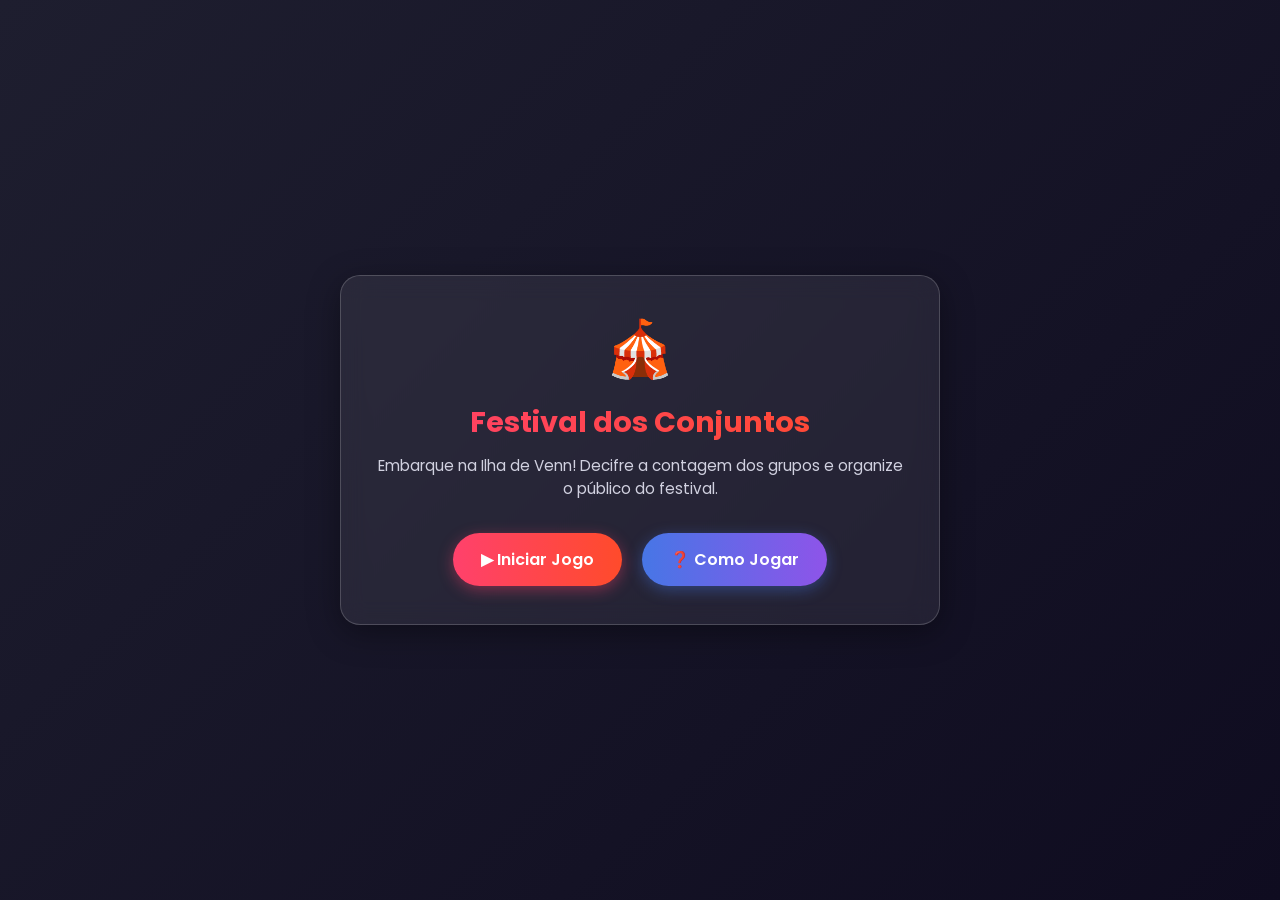
==== index.html @ 45c469af "fix: add index.html so Railpack detects the static site" ====
<!DOCTYPE html>
<html lang="pt-BR">
<head>
    <meta charset="UTF-8">
    <meta name="viewport" content="width=device-width, initial-scale=1.0">
    <title>Festival dos Conjuntos - Diagramas de Venn</title>
    <link rel="stylesheet" href="style.css">
    <link href="https://fonts.googleapis.com/css2?family=Poppins:wght@400;600;700&display=swap" rel="stylesheet">
</head>
<body>
    <div class="main-card">
        <!-- Tela Inicial / Boas-Vindas -->
        <section id="screen-welcome" class="screen active">
            <div class="hero-header">
                <div class="icon-emoji">🎪</div>
                <h1>Festival dos Conjuntos</h1>
            </div>
            <p class="subtitle">Embarque na Ilha de Venn! Decifre a contagem dos grupos e organize o público do festival.</p>
            <div class="button-group">
                <button id="btn-start" class="btn btn-primary" onclick="startGame()">▶ Iniciar Jogo</button>
                <button id="btn-tutorial" class="btn btn-secondary" onclick="showTutorial()">❓ Como Jogar</button>
            </div>
        </section>

        <!-- Modal de Tutorial com Diagrama CSS Nativo -->
        <div id="modal-tutorial" class="modal hidden">
            <div class="modal-content">
                <h2>📊 Tutorial: Diagrama de Venn</h2>
                <div class="tutorial-venn-preview">
                    <div class="mini-circle mini-a">A</div>
                    <div class="mini-intersection">A ∩ B</div>
                    <div class="mini-circle mini-b">B</div>
                </div>
                <ul class="tutorial-list">
                    <li><strong>Apenas A:</strong> Elementos exclusivos do grupo A.</li>
                    <li><strong>Apenas B:</strong> Elementos exclusivos do grupo B.</li>
                    <li><strong>Interseção (A ∩ B):</strong> Elementos em A E B ao mesmo tempo.</li>
                    <li><strong>União (A ∪ B):</strong> n(A ∪ B) = n(A) + n(B) - n(A ∩ B).</li>
                </ul>
                <div class="text-center">
                    <button class="btn btn-primary" onclick="closeTutorial()">Entendi!</button>
                </div>
            </div>
        </div>

        <!-- Tela do Jogo -->
        <section id="screen-game" class="screen">
            <div class="hud">
                <span id="question-tracker" class="badge">Questão 1 de 5</span>
                <span id="score-tracker" class="badge badge-score">Pontuação: 0</span>
            </div>
            <div class="quiz-box">
                <div class="venn-wrapper">
                    <div class="circle circle-a">A</div>
                    <div class="circle circle-b">B</div>
                </div>
                <h2 id="question-title"></h2>
                <p id="question-text"></p>
                <div id="options-container" class="options-grid"></div>
            </div>
        </section>

        <!-- Modal de Feedback -->
        <div id="modal-feedback" class="modal hidden">
            <div class="modal-content text-center">
                <div id="feedback-icon" class="feedback-icon-large"></div>
                <h2 id="feedback-title"></h2>
                <p id="feedback-message"></p>
                <div id="math-explanation" class="explanation-box"></div>
                <button class="btn btn-primary" onclick="nextQuestion()">Próxima ➡</button>
            </div>
        </div>

        <!-- Tela Final -->
        <section id="screen-end" class="screen">
            <div class="icon-emoji">🏆</div>
            <h1>Fim do Festival!</h1>
            <p id="final-score-text" class="final-score"></p>
            <button class="btn btn-primary" onclick="restartGame()">🔄 Jogar Novamente</button>
        </section>
    </div>

    <script src="script.js"></script>
</body>
</html>
---- style.css ----
* {
    box-sizing: border-box;
    margin: 0;
    padding: 0;
    font-family: 'Poppins', sans-serif;
}

body {
    background: linear-gradient(135deg, #1e1e2f 0%, #0f0c20 100%);
    color: #ffffff;
    display: flex;
    justify-content: center;
    align-items: center;
    min-height: 100vh;
    padding: 20px;
}

.main-card {
    background: rgba(255, 255, 255, 0.07);
    backdrop-filter: blur(12px);
    border: 1px solid rgba(255, 255, 255, 0.18);
    padding: 30px;
    border-radius: 20px;
    box-shadow: 0 8px 32px 0 rgba(0, 0, 0, 0.37);
    width: 100%;
    max-width: 600px;
    text-align: center;
}

.screen { display: none; }
.screen.active { display: block; }
.hidden { display: none !important; }

.icon-emoji {
    font-size: 3.5rem;
    margin-bottom: 10px;
    animation: bounce 1.5s infinite;
}

@keyframes bounce {
    0%, 100% { transform: translateY(0); }
    50% { transform: translateY(-8px); }
}

h1 {
    font-size: 1.8rem;
    margin-bottom: 10px;
    background: linear-gradient(90deg, #ff416c, #ff4b2b);
    -webkit-background-clip: text;
    background-clip: text;
    -webkit-text-fill-color: transparent;
}

.subtitle {
    font-size: 0.95rem;
    color: #d1d1e0;
    margin-bottom: 25px;
}

.btn {
    border: none;
    padding: 14px 28px;
    font-size: 1rem;
    font-weight: 600;
    border-radius: 30px;
    cursor: pointer;
    margin: 8px;
    transition: transform 0.2s, box-shadow 0.2s;
}

.btn-primary {
    background: linear-gradient(90deg, #ff416c 0%, #ff4b2b 100%);
    color: white;
    box-shadow: 0 4px 15px rgba(255, 65, 108, 0.4);
}

.btn-secondary {
    background: linear-gradient(90deg, #4776e6 0%, #8e54e9 100%);
    color: white;
    box-shadow: 0 4px 15px rgba(71, 118, 230, 0.4);
}

.btn:hover {
    transform: translateY(-2px);
}

.hud {
    display: flex;
    justify-content: space-between;
    margin-bottom: 20px;
}

.badge {
    background: rgba(255, 255, 255, 0.15);
    padding: 6px 14px;
    border-radius: 20px;
    font-size: 0.85rem;
}

.badge-score {
    background: rgba(46, 204, 113, 0.2);
    color: #2ecc71;
    border: 1px solid #2ecc71;
}

.quiz-box {
    background: rgba(0, 0, 0, 0.2);
    padding: 20px;
    border-radius: 15px;
}

.options-grid {
    display: grid;
    grid-template-columns: 1fr 1fr;
    gap: 12px;
    margin-top: 20px;
}

.options-grid button {
    background: rgba(255, 255, 255, 0.1);
    color: white;
    border: 1px solid rgba(255, 255, 255, 0.2);
    padding: 15px;
    border-radius: 12px;
    font-size: 1.1rem;
    font-weight: 600;
    cursor: pointer;
    transition: all 0.2s;
}

.options-grid button:hover {
    background: rgba(255, 255, 255, 0.25);
    border-color: #ff416c;
}

.venn-wrapper {
    position: relative;
    height: 100px;
    margin: 15px auto;
    width: 200px;
}

.circle {
    position: absolute;
    width: 80px;
    height: 80px;
    border-radius: 50%;
    display: flex;
    align-items: center;
    justify-content: center;
    font-weight: bold;
}

.circle-a { background: rgba(255, 65, 108, 0.6); left: 30px; }
.circle-b { background: rgba(71, 118, 230, 0.6); right: 30px; }

/* Mini preview do tutorial */
.tutorial-venn-preview {
    display: flex;
    justify-content: center;
    align-items: center;
    margin: 15px 0;
    font-size: 0.75rem;
    font-weight: bold;
}
.mini-circle {
    width: 50px; height: 50px; border-radius: 50%;
    display: flex; align-items: center; justify-content: center;
    background: rgba(71, 118, 230, 0.5);
    border: 1px solid #fff;
}
.mini-b { background: rgba(255, 65, 108, 0.5); margin-left: -15px; }
.mini-intersection {
    z-index: 2;
    background: rgba(46, 204, 113, 0.8);
    padding: 4px;
    border-radius: 4px;
    margin-left: -15px;
    margin-right: -15px;
}

.tutorial-list {
    font-size: 0.9rem;
    padding-left: 20px;
    margin-bottom: 15px;
    text-align: left;
    color: #d1d1e0;
}
.tutorial-list li { margin-bottom: 6px; }

.modal {
    position: fixed;
    top: 0; left: 0; width: 100%; height: 100%;
    background: rgba(0, 0, 0, 0.8);
    display: flex; justify-content: center; align-items: center;
    z-index: 10;
}

.modal-content {
    background: #1e1e2f;
    border: 1px solid rgba(255, 255, 255, 0.2);
    padding: 25px;
    border-radius: 20px;
    max-width: 480px;
    width: 90%;
    text-align: left;
}

.text-center { text-align: center; }

.feedback-icon-large {
    font-size: 3.5rem;
    margin-bottom: 10px;
}

.explanation-box {
    background: rgba(255, 255, 255, 0.05);
    border-left: 4px solid #8e54e9;
    padding: 12px;
    margin: 15px 0;
    font-size: 0.85rem;
    color: #d1d1e0;
    text-align: left;
}

.final-score {
    font-size: 1.2rem;
    margin: 20px 0;
    color: #2ecc71;
}
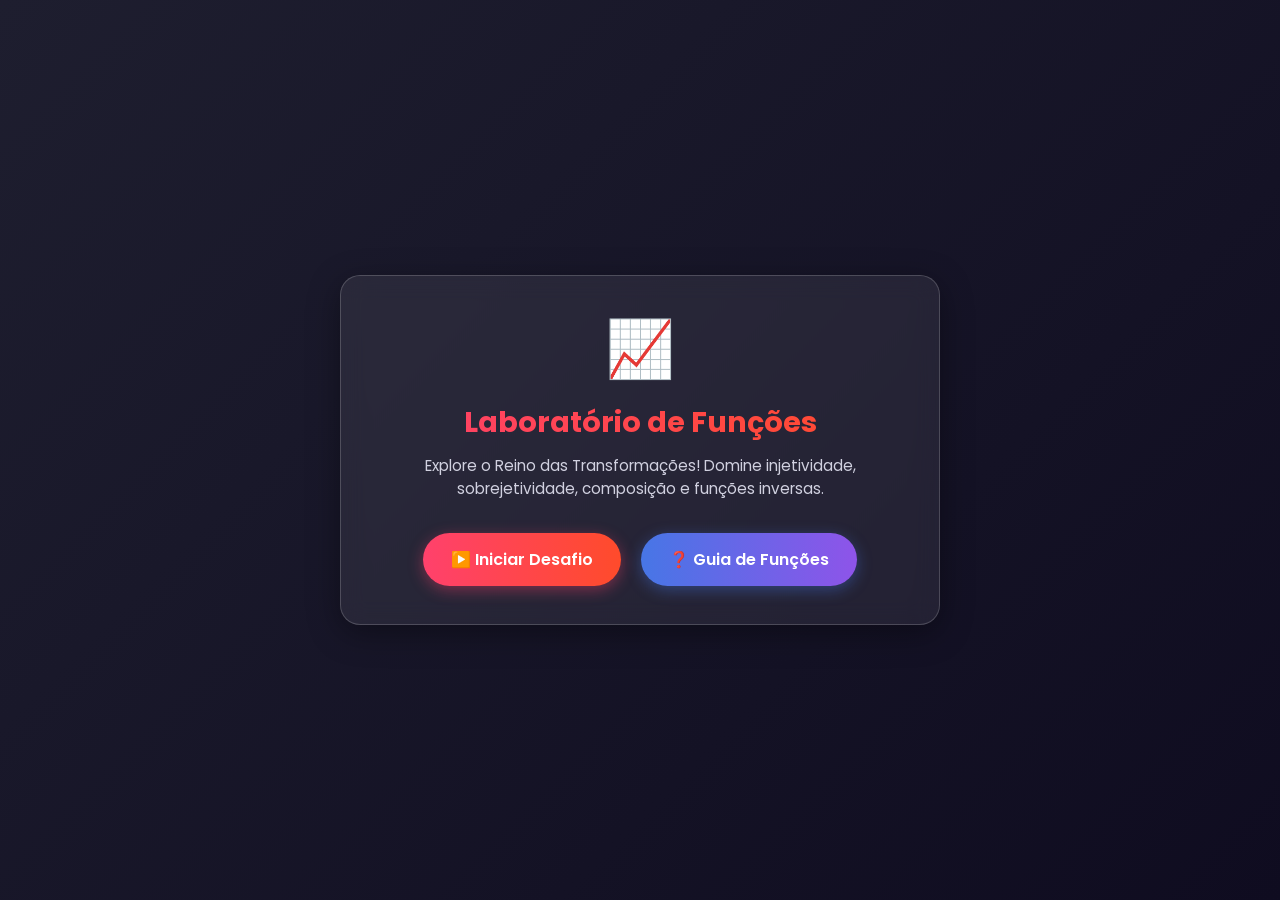
==== commit d714277a: "Replace Festival dos Conjuntos with Laboratório de Funções" ====
--- a/index.html
+++ b/index.html
@@ -1,85 +1,84 @@
-<!DOCTYPE html>
-<html lang="pt-BR">
-<head>
-    <meta charset="UTF-8">
-    <meta name="viewport" content="width=device-width, initial-scale=1.0">
-    <title>Festival dos Conjuntos - Diagramas de Venn</title>
-    <link rel="stylesheet" href="style.css">
-    <link href="https://fonts.googleapis.com/css2?family=Poppins:wght@400;600;700&display=swap" rel="stylesheet">
-</head>
-<body>
-    <div class="main-card">
-        <!-- Tela Inicial / Boas-Vindas -->
-        <section id="screen-welcome" class="screen active">
-            <div class="hero-header">
-                <div class="icon-emoji">🎪</div>
-                <h1>Festival dos Conjuntos</h1>
-            </div>
-            <p class="subtitle">Embarque na Ilha de Venn! Decifre a contagem dos grupos e organize o público do festival.</p>
-            <div class="button-group">
-                <button id="btn-start" class="btn btn-primary" onclick="startGame()">▶ Iniciar Jogo</button>
-                <button id="btn-tutorial" class="btn btn-secondary" onclick="showTutorial()">❓ Como Jogar</button>
-            </div>
-        </section>
-
-        <!-- Modal de Tutorial com Diagrama CSS Nativo -->
-        <div id="modal-tutorial" class="modal hidden">
-            <div class="modal-content">
-                <h2>📊 Tutorial: Diagrama de Venn</h2>
-                <div class="tutorial-venn-preview">
-                    <div class="mini-circle mini-a">A</div>
-                    <div class="mini-intersection">A ∩ B</div>
-                    <div class="mini-circle mini-b">B</div>
-                </div>
-                <ul class="tutorial-list">
-                    <li><strong>Apenas A:</strong> Elementos exclusivos do grupo A.</li>
-                    <li><strong>Apenas B:</strong> Elementos exclusivos do grupo B.</li>
-                    <li><strong>Interseção (A ∩ B):</strong> Elementos em A E B ao mesmo tempo.</li>
-                    <li><strong>União (A ∪ B):</strong> n(A ∪ B) = n(A) + n(B) - n(A ∩ B).</li>
-                </ul>
-                <div class="text-center">
-                    <button class="btn btn-primary" onclick="closeTutorial()">Entendi!</button>
-                </div>
-            </div>
-        </div>
-
-        <!-- Tela do Jogo -->
-        <section id="screen-game" class="screen">
-            <div class="hud">
-                <span id="question-tracker" class="badge">Questão 1 de 5</span>
-                <span id="score-tracker" class="badge badge-score">Pontuação: 0</span>
-            </div>
-            <div class="quiz-box">
-                <div class="venn-wrapper">
-                    <div class="circle circle-a">A</div>
-                    <div class="circle circle-b">B</div>
-                </div>
-                <h2 id="question-title"></h2>
-                <p id="question-text"></p>
-                <div id="options-container" class="options-grid"></div>
-            </div>
-        </section>
-
-        <!-- Modal de Feedback -->
-        <div id="modal-feedback" class="modal hidden">
-            <div class="modal-content text-center">
-                <div id="feedback-icon" class="feedback-icon-large"></div>
-                <h2 id="feedback-title"></h2>
-                <p id="feedback-message"></p>
-                <div id="math-explanation" class="explanation-box"></div>
-                <button class="btn btn-primary" onclick="nextQuestion()">Próxima ➡</button>
-            </div>
-        </div>
-
-        <!-- Tela Final -->
-        <section id="screen-end" class="screen">
-            <div class="icon-emoji">🏆</div>
-            <h1>Fim do Festival!</h1>
-            <p id="final-score-text" class="final-score"></p>
-            <button class="btn btn-primary" onclick="restartGame()">🔄 Jogar Novamente</button>
-        </section>
-    </div>
-
-    <script src="script.js"></script>
-</body>
-</html>
+<!DOCTYPE html>
+<html lang="pt-BR">
+<head>
+    <meta charset="UTF-8">
+    <meta name="viewport" content="width=device-width, initial-scale=1.0">
+    <title>Laboratório de Funções - Matemática para Computação</title>
+    <link rel="stylesheet" href="style.css">
+    <link href="https://fonts.googleapis.com/css2?family=Poppins:wght@400;600;700&display=swap" rel="stylesheet">
+</head>
+<body>
+    <div class="main-card">
+        <!-- Tela Inicial / Boas-Vindas -->
+        <section id="screen-welcome" class="screen active">
+            <div class="hero-header">
+                <div class="icon-emoji">📈</div>
+                <h1>Laboratório de Funções</h1>
+            </div>
+            <p class="subtitle">Explore o Reino das Transformações! Domine injetividade, sobrejetividade, composição e funções inversas.</p>
+            <div class="button-group">
+                <button id="btn-start" class="btn btn-primary" onclick="startGame()">▶️ Iniciar Desafio</button>
+                <button id="btn-tutorial" class="btn btn-secondary" onclick="showTutorial()">❓ Guia de Funções</button>
+            </div>
+        </section>
+
+        <!-- Modal de Tutorial / Guia de Funções -->
+        <div id="modal-tutorial" class="modal hidden">
+            <div class="modal-content">
+                <h2>📊 Guia: Teoria de Funções</h2>
+                <ul class="tutorial-list">
+                    <li><strong>Injetora:</strong> Elementos distintos do domínio possuem imagens distintas.</li>
+                    <li><strong>Sobrejetora:</strong> O conjunto imagem é igual ao contradomínio.</li>
+                    <li><strong>Bijetora:</strong> Acumula as propriedades injetora e sobrejetora (admite inversa).</li>
+                    <li><strong>Composição (f ∘ g):</strong> Aplicar uma função no resultado de outra: <code>f(g(x))</code>.</li>
+                    <li><strong>Inversa (f⁻¹):</strong> Reverte o mapeamento original trocando domínio e imagem.</li>
+                </ul>
+                <button class="btn btn-secondary" onclick="closeTutorial()">Fechar Guia</button>
+            </div>
+        </div>
+
+        <!-- Tela Principal do Jogo -->
+        <section id="screen-game" class="screen">
+            <div class="hud">
+                <span id="question-tracker" class="badge">Questão 1 de 5</span>
+                <span id="score-tracker" class="badge badge-score">Pontuação: 0</span>
+            </div>
+
+            <div class="quiz-box">
+                <h3 id="question-title">Desafio #1</h3>
+                <p id="question-text">Carregando enunciado...</p>
+                
+                <!-- Ícone Visual de Transformação -->
+                <div class="venn-wrapper">
+                    <div class="circle circle-a"><span>X</span></div>
+                    <div class="circle circle-b"><span>Y</span></div>
+                </div>
+
+                <!-- Opções de Resposta (Embaralhadas) -->
+                <div id="options-container" class="options-grid"></div>
+            </div>
+        </section>
+
+        <!-- Modal de Feedback -->
+        <div id="modal-feedback" class="modal hidden">
+            <div class="modal-content text-center">
+                <div id="feedback-icon" class="feedback-icon-large">🎉</div>
+                <h2 id="feedback-title">Resultado</h2>
+                <p id="feedback-message"></p>
+                <div id="math-explanation" class="explanation-box"></div>
+                <button id="btn-next" class="btn btn-primary" onclick="nextQuestion()">Próxima Questão ➔</button>
+            </div>
+        </div>
+
+        <!-- Tela Final / Pontuação -->
+        <section id="screen-end" class="screen">
+            <div class="icon-emoji">🏆</div>
+            <h2>Fim da Sessão!</h2>
+            <p id="final-score-text" class="final-score"></p>
+            <button class="btn btn-primary" onclick="restartGame()">🔄 Jogar Novamente</button>
+        </section>
+    </div>
+
+    <script src="script.js"></script>
+</body>
+</html>
